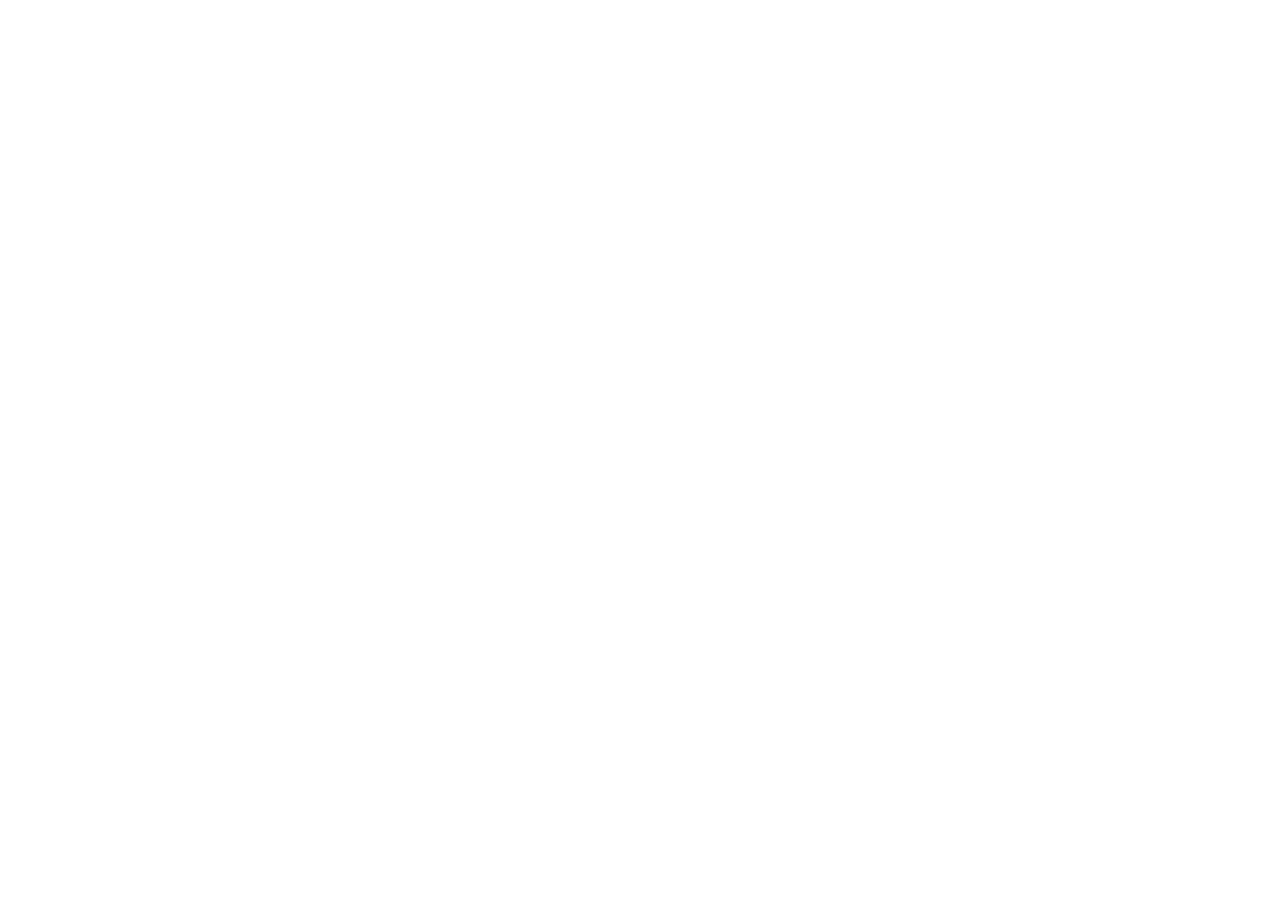
==== contato.html @ 776ea74e "Inicio do projeto" ====
<!DOCTYPE html>
<html lang="pt-br">

<head>
    <meta charset="UTF-8">
    <meta name="viewport" content="width=device-width, initial-scale=1.0">
    <meta http-equiv="X-UA-Compatible" content="ie=edge">
    <link href="style.css" type="text/css" rel="stylesheet">
    <title>4 CARS</title>
</head>

<body>

</body>

</html>
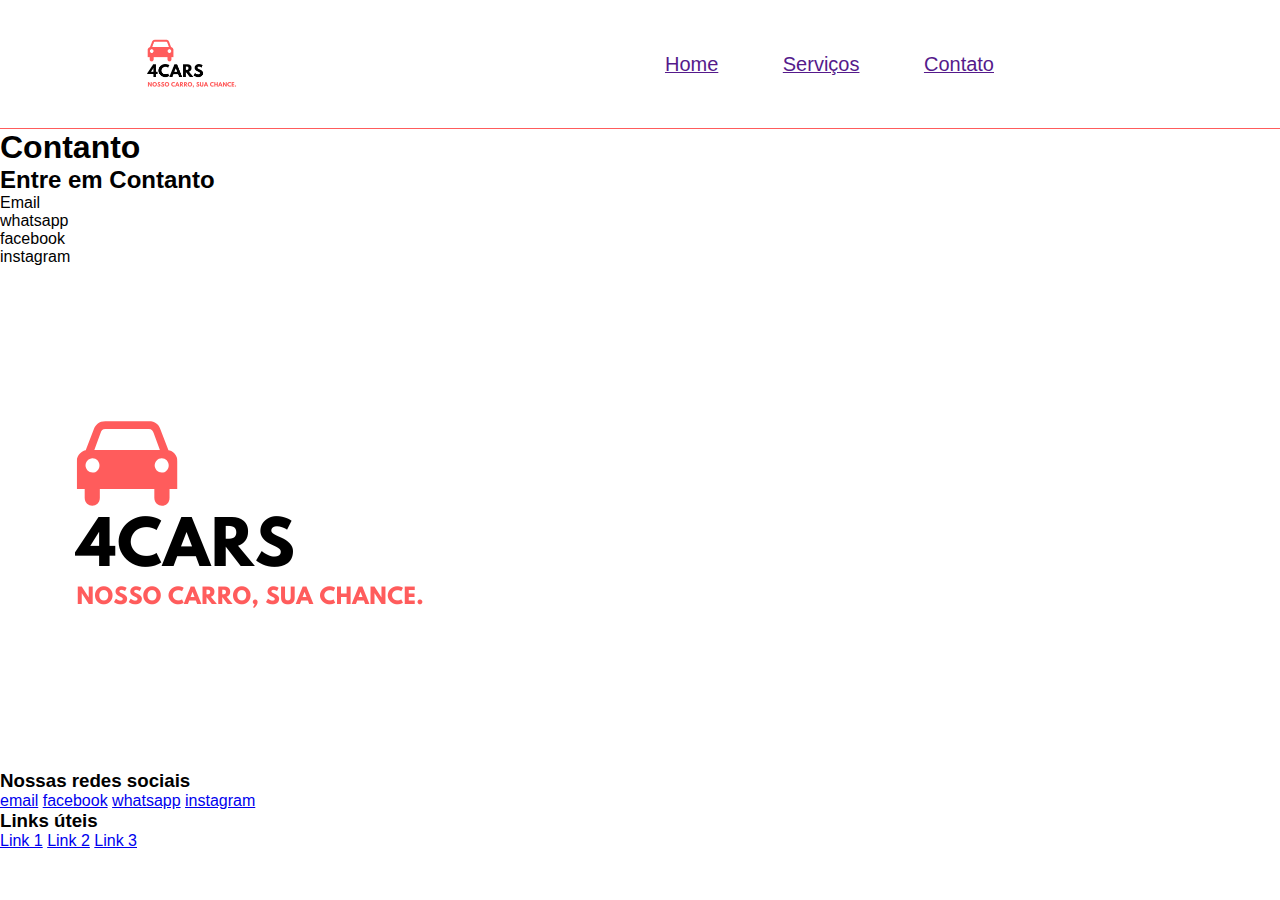
==== commit b3bb3e73: "feita pagina de serviços" ====
--- a/contato.html
+++ b/contato.html
@@ -1,16 +1,50 @@
 <!DOCTYPE html>
 <html lang="pt-br">
+  <head>
+    <meta charset="UTF-8" />
+    <meta name="viewport" content="width=device-width, initial-scale=1.0" />
+    <meta http-equiv="X-UA-Compatible" content="ie=edge" />
+    <link href="style.css" type="text/css" rel="stylesheet" />
+    <title>4 CARS</title>
+  </head>
+  <body>
+    <header>
+      <img src="img/4cars.png" alt="Logo" />
+      <nav>
+        <ul>
+          <a href=""><li>Home</li></a>
+          <a href=""><li>Serviços</li></a>
+          <a href=""><li>Contato</li></a>
+        </ul>
+      </nav>
+    </header>
 
-<head>
-    <meta charset="UTF-8">
-    <meta name="viewport" content="width=device-width, initial-scale=1.0">
-    <meta http-equiv="X-UA-Compatible" content="ie=edge">
-    <link href="style.css" type="text/css" rel="stylesheet">
-    <title>4 CARS</title>
-</head>
+    <main>
+      <h1>Contanto</h1>
+      <section>
+        <h2>Entre em Contanto</h2>
+        <p>Email</p>
+        <p>whatsapp</p>
+        <p>facebook</p>
+        <p>instagram</p>
+        <img id="4cars" src="./img/4cars.png" alt="Logo 4cars" />
+      </section>
+    </main>
 
-<body>
-
-</body>
-
-</html>+    <footer>
+      <div>
+        <h3>Nossas redes sociais</h3>
+        <a href="http://www.pudim.com.br">email</a>
+        <a href="http://www.pudim.com.br">facebook</a>
+        <a href="http://www.pudim.com.br">whatsapp</a>
+        <a href="http://www.pudim.com.br">instagram</a>
+      </div>
+      <div>
+        <h3>Links úteis</h3>
+        <a href="http://www.pudim.com.br">Link 1</a>
+        <a href="http://www.pudim.com.br">Link 2</a>
+        <a href="http://www.pudim.com.br">Link 3</a>
+      </div>
+    </footer>
+  </body>
+</html>
--- a/style.css
+++ b/style.css
@@ -0,0 +1,41 @@
+*{
+    padding: 0;
+    margin: 0;
+    font-family: 'Roboto',sans-serif;
+}
+/* cabecalho */
+header{
+    width: 100%;
+    display: flex ;
+    justify-content: space-between;
+    align-items: center;
+    border-bottom: 1px solid #FF5C5C;
+}
+header img{
+    padding-left: 10%;
+    width: 10%;
+}
+nav{
+    padding-right: 20%;
+}
+ul li{
+    margin:  0 30px;
+
+    list-style: none;
+    text-decoration: none;
+    display: inline;
+    font-size: 20px;
+    
+}
+
+a:hover{
+    border-radius: 5px ;
+    padding: 20px 0;
+    color: #f2f2f2;
+    background-color: #FF5C5C;
+    text-decoration: none;
+}
+
+
+
+/*  */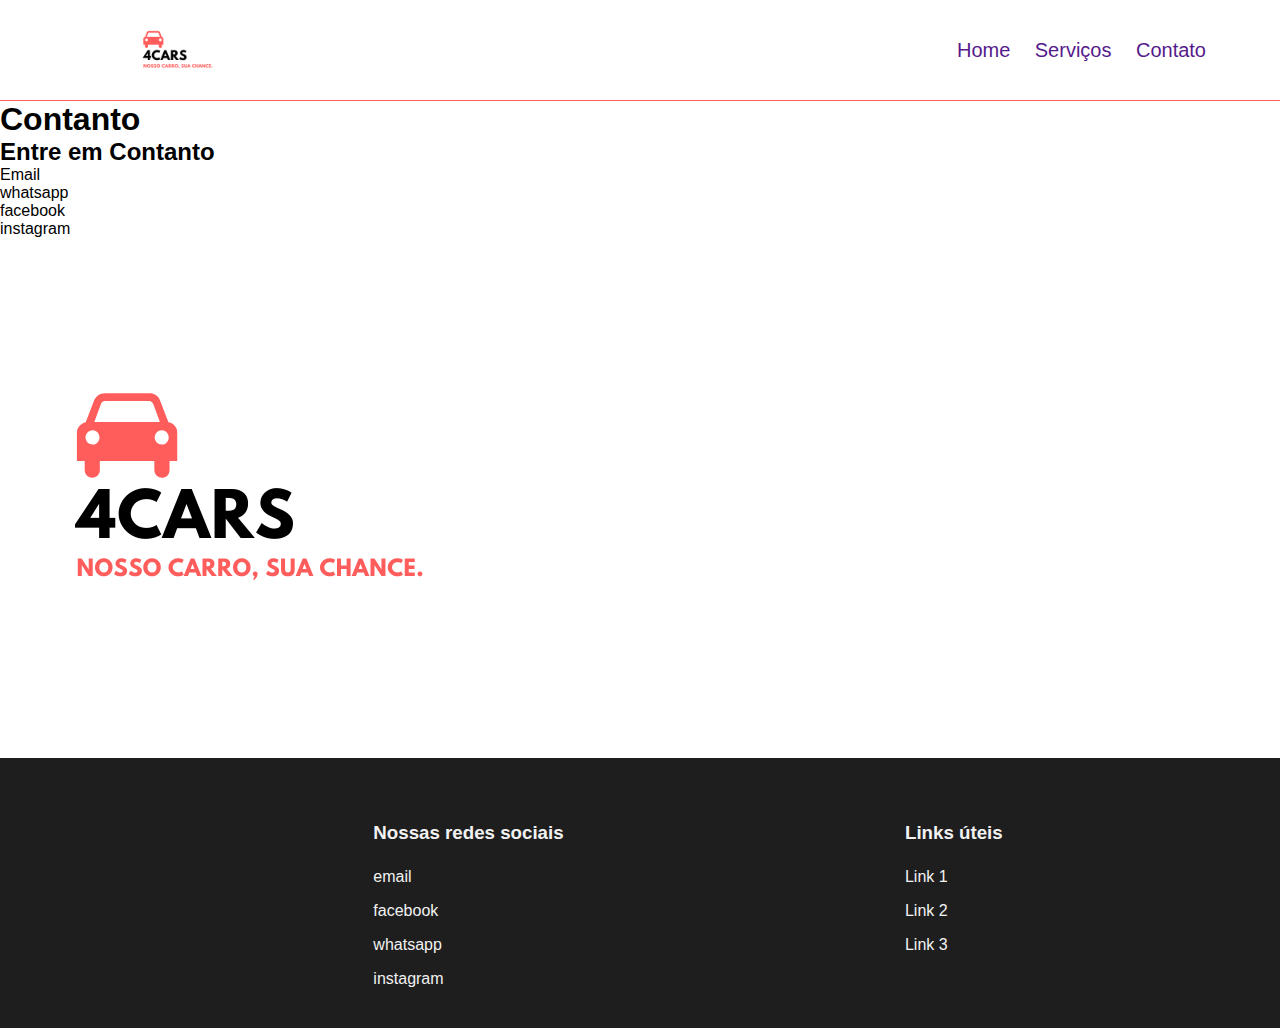
==== commit f3ea71eb: "Merge branch 'master' into branch-daniel" ====
--- a/contato.html
+++ b/contato.html
@@ -4,7 +4,12 @@
     <meta charset="UTF-8" />
     <meta name="viewport" content="width=device-width, initial-scale=1.0" />
     <meta http-equiv="X-UA-Compatible" content="ie=edge" />
+    
+    <!-- Estilos Gerais -->
     <link href="style.css" type="text/css" rel="stylesheet" />
+    <!-- Estilo da Página Contato -->
+    <link href="contato.css" type="text/css" rel="stylesheet" />
+    
     <title>4 CARS</title>
   </head>
   <body>
@@ -47,4 +52,5 @@
       </div>
     </footer>
   </body>
+
 </html>
--- a/style.css
+++ b/style.css
@@ -1,9 +1,12 @@
+/* GERAIS */
+
 *{
     padding: 0;
     margin: 0;
     font-family: 'Roboto',sans-serif;
 }
-/* cabecalho */
+
+/* CABEÇALHO */
 header{
     width: 100%;
     display: flex ;
@@ -11,16 +14,18 @@
     align-items: center;
     border-bottom: 1px solid #FF5C5C;
 }
+
 header img{
     padding-left: 10%;
-    width: 10%;
+    width: 100px;
 }
+
 nav{
-    padding-right: 20%;
+    padding-right: 5%;
 }
+
 ul li{
-    margin:  0 30px;
-
+    margin:  0 10px;
     list-style: none;
     text-decoration: none;
     display: inline;
@@ -28,14 +33,74 @@
     
 }
 
-a:hover{
-    border-radius: 5px ;
-    padding: 20px 0;
-    color: #f2f2f2;
-    background-color: #FF5C5C;
+a {
     text-decoration: none;
 }
 
+a.menu-btn {
+    border-radius: 3px;
+    padding: 12px;
+    color: #f2f2f2;
+    background-color: #FF5C5C;
+    /* transition: all 0.3s ease; */
+}
 
+a.menu-btn:hover{
+    border-radius: 6px;
+    padding: 12px;
+    color: #f2f2f2;
+    background-color: #1E1E1E;
+    transition: all 0.5s ease-in-out;
+    text-decoration: none;
+}
 
-/*  */+a.active{
+    border-radius: 6px;
+    padding: 12px;
+    color: #f2f2f2;
+    background-color: #1E1E1E;
+    transition: all 0.5s ease-out;
+    text-decoration: none;
+}
+
+/* RODAPÉ */
+
+footer {
+    background-color: #1E1E1E;
+    color: #f2f2f2;
+    width: 100%;
+    padding: 3rem;
+    padding-bottom: 1rem;
+    margin-top: 1rem;
+    bottom: 0;
+    left: 0;
+    display: flex;
+    justify-content: space-evenly;
+}
+
+footer div {
+    display: flex;
+    flex-direction: column;
+    padding: 1rem;
+}
+
+footer div h3 {
+    padding-bottom: 1rem;
+}
+
+footer div a {
+    text-decoration: none;
+    color: #f2f2f2;
+    padding: .5rem 0;
+    border-radius: 3px;
+    transition: all 0.5s ease;
+}
+
+footer div a:hover{
+    border-radius: 6px;
+    padding: .5rem;
+    color: #1E1E1E;
+    background-color: #FF5C5C;
+    transition: all 0.5s ease-out;
+    text-decoration: none;
+}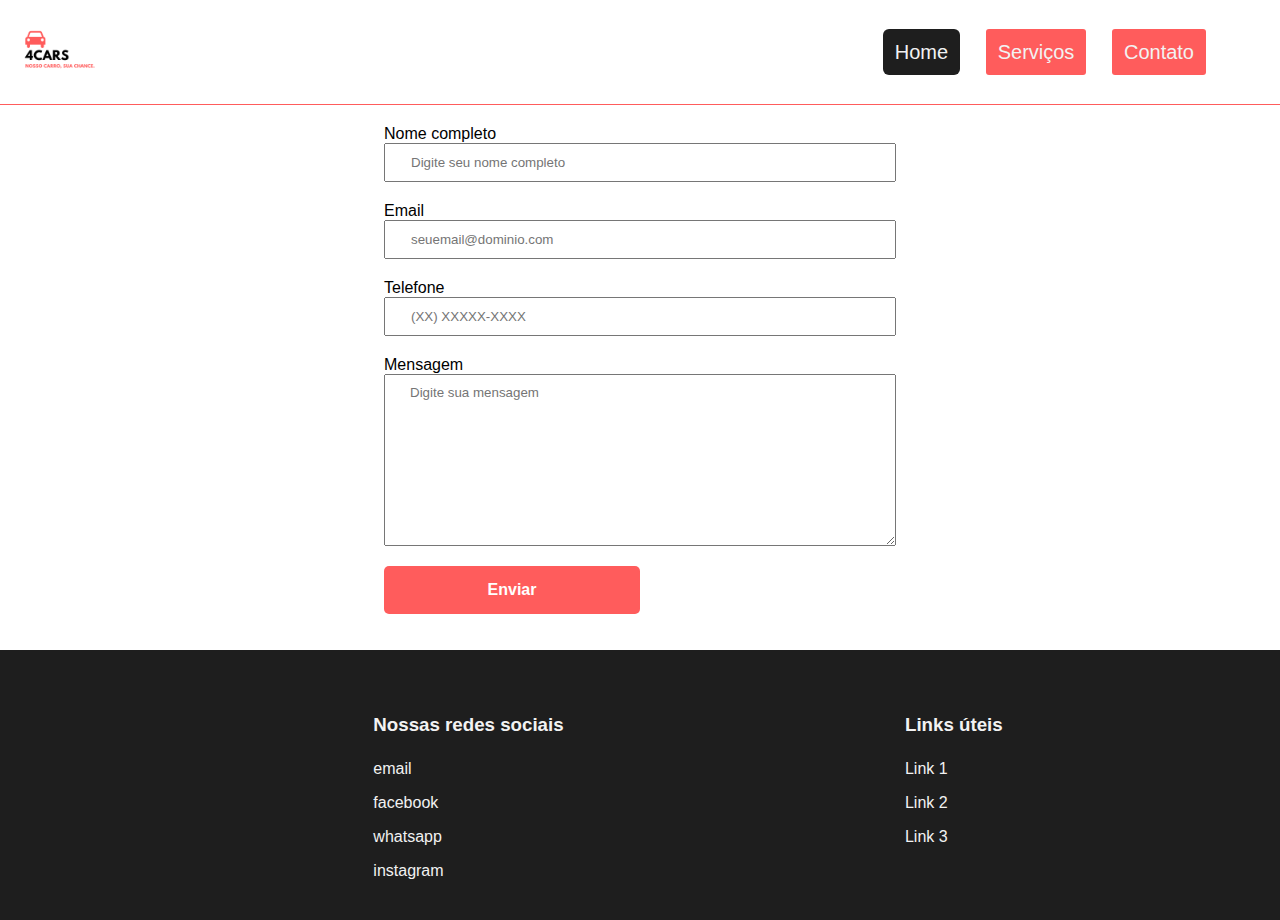
==== commit a22659be: "pg contato" ====
--- a/contato.html
+++ b/contato.html
@@ -4,38 +4,51 @@
     <meta charset="UTF-8" />
     <meta name="viewport" content="width=device-width, initial-scale=1.0" />
     <meta http-equiv="X-UA-Compatible" content="ie=edge" />
-    
+    <link href="style.css" type="text/css" rel="stylesheet" />
     <!-- Estilos Gerais -->
     <link href="style.css" type="text/css" rel="stylesheet" />
     <!-- Estilo da Página Contato -->
     <link href="contato.css" type="text/css" rel="stylesheet" />
-    
     <title>4 CARS</title>
   </head>
+
   <body>
     <header>
-      <img src="img/4cars.png" alt="Logo" />
+      <a href="/index.html">
+        <img src="img/4cars.png" alt="Logo" />
+      </a>
       <nav>
         <ul>
-          <a href=""><li>Home</li></a>
-          <a href=""><li>Serviços</li></a>
-          <a href=""><li>Contato</li></a>
+          <li>
+            <a class="menu-btn active" href="#">Home</a>
+          </li>
+          <li>
+            <a class="menu-btn" href="servicos.html">Serviços</a>
+          </li>
+          <li>
+            <a class="menu-btn" href="contato.html">Contato</a>
+          </li>
         </ul>
       </nav>
     </header>
+    <main>
+      <section class="section-form">
+        <form>
+   
+          <label  for="nomesobrenome">Nome completo</label>
+          <input type="text" id="nomesobrenome" class="input-padrao" placeholder="Digite seu nome completo" required>
+          <label for="email">Email</label>
+          <input type="email" id="email" class="input-padrao" required placeholder="seuemail@dominio.com">
+          <label for="telefone">Telefone</label>
+          <input type="tel" id="telefone" class="input-padrao" required placeholder="(XX) XXXXX-XXXX">
+          <label for="mensagem">Mensagem</label>
+          <textarea cols="70" rows="10" id="mensagem" class="input-padrao" placeholder="Digite sua mensagem" required></textarea>
 
-    <main>
-      <h1>Contanto</h1>
-      <section>
-        <h2>Entre em Contanto</h2>
-        <p>Email</p>
-        <p>whatsapp</p>
-        <p>facebook</p>
-        <p>instagram</p>
-        <img id="4cars" src="./img/4cars.png" alt="Logo 4cars" />
+          <input type="submit" value="Enviar" class="enviar">
+        </form>
       </section>
+      
     </main>
-
     <footer>
       <div>
         <h3>Nossas redes sociais</h3>
@@ -51,6 +64,6 @@
         <a href="http://www.pudim.com.br">Link 3</a>
       </div>
     </footer>
+    
   </body>
-
 </html>
--- a/contato.css
+++ b/contato.css
@@ -0,0 +1,44 @@
+.section-form{
+    display: flex;
+    flex-direction: column;
+    justify-content: center;
+    align-items: center;
+    width: 100%;
+}
+form{
+    width: 40%;
+    padding: 20px;
+    display: flex;
+    flex-direction: column;
+    justify-content: center;
+}
+
+form label, form legend{
+	font-size: 1rem;
+}
+.input-padrao{
+	margin: 0 0 20px;
+	padding: 10px 25px;	
+}
+.enviar{
+	width: 50%;
+	padding: 15px 0;
+	background-color:#FF5C5C;
+	color: white;
+	font-weight: bold;
+	font-size: 1rem;
+	border:none;
+	border-radius: 5px;
+
+}
+.enviar:hover{
+	background-color: #1E1E1E;
+
+}
+
+@media screen and (max-width: 500px){
+    form{
+        width: 80%;
+    }
+    
+}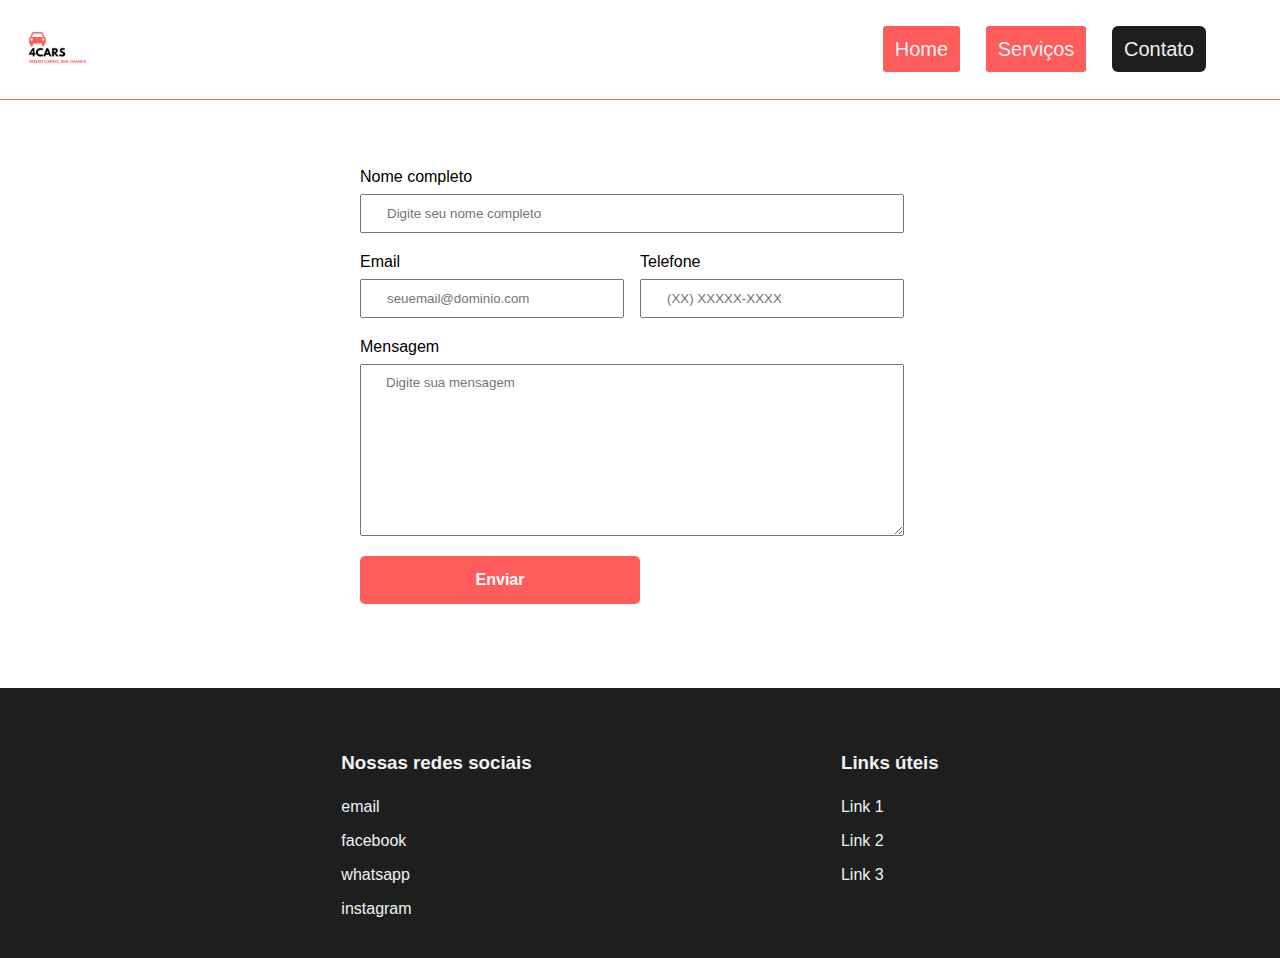
==== commit 86c287f5: "diagramacao completa padding corrigida" ====
--- a/contato.html
+++ b/contato.html
@@ -4,11 +4,12 @@
     <meta charset="UTF-8" />
     <meta name="viewport" content="width=device-width, initial-scale=1.0" />
     <meta http-equiv="X-UA-Compatible" content="ie=edge" />
-    <link href="style.css" type="text/css" rel="stylesheet" />
+
     <!-- Estilos Gerais -->
     <link href="style.css" type="text/css" rel="stylesheet" />
     <!-- Estilo da Página Contato -->
     <link href="contato.css" type="text/css" rel="stylesheet" />
+
     <title>4 CARS</title>
   </head>
 
@@ -20,13 +21,13 @@
       <nav>
         <ul>
           <li>
-            <a class="menu-btn active" href="#">Home</a>
+            <a class="menu-btn" href="index.html">Home</a>
           </li>
           <li>
             <a class="menu-btn" href="servicos.html">Serviços</a>
           </li>
           <li>
-            <a class="menu-btn" href="contato.html">Contato</a>
+            <a class="menu-btn active" href="contato.html">Contato</a>
           </li>
         </ul>
       </nav>
@@ -34,20 +35,49 @@
     <main>
       <section class="section-form">
         <form>
-   
-          <label  for="nomesobrenome">Nome completo</label>
-          <input type="text" id="nomesobrenome" class="input-padrao" placeholder="Digite seu nome completo" required>
-          <label for="email">Email</label>
-          <input type="email" id="email" class="input-padrao" required placeholder="seuemail@dominio.com">
-          <label for="telefone">Telefone</label>
-          <input type="tel" id="telefone" class="input-padrao" required placeholder="(XX) XXXXX-XXXX">
+          <label for="nomesobrenome">Nome completo</label>
+          <input
+            type="text"
+            id="nomesobrenome"
+            class="input-padrao"
+            placeholder="Digite seu nome completo"
+            required
+          />
+          <div>
+            <div>
+              <label for="email">Email</label>
+              <input
+                type="email"
+                id="email"
+                class="input-padrao"
+                required
+                placeholder="seuemail@dominio.com"
+              />
+            </div>
+            <div>
+              <label for="telefone">Telefone</label>
+              <input
+                type="tel"
+                id="telefone"
+                class="input-padrao"
+                required
+                placeholder="(XX) XXXXX-XXXX"
+              />
+            </div>
+          </div>
           <label for="mensagem">Mensagem</label>
-          <textarea cols="70" rows="10" id="mensagem" class="input-padrao" placeholder="Digite sua mensagem" required></textarea>
+          <textarea
+            cols="70"
+            rows="10"
+            id="mensagem"
+            class="input-padrao"
+            placeholder="Digite sua mensagem"
+            required
+          ></textarea>
 
-          <input type="submit" value="Enviar" class="enviar">
+          <input type="submit" value="Enviar" class="enviar" />
         </form>
       </section>
-      
     </main>
     <footer>
       <div>
@@ -64,6 +94,5 @@
         <a href="http://www.pudim.com.br">Link 3</a>
       </div>
     </footer>
-    
   </body>
 </html>
--- a/style.css
+++ b/style.css
@@ -4,6 +4,7 @@
     padding: 0;
     margin: 0;
     font-family: 'Roboto',sans-serif;
+    box-sizing: border-box;
 }
 
 /* CABEÇALHO */
@@ -13,10 +14,11 @@
     justify-content: space-between;
     align-items: center;
     border-bottom: 1px solid #FF5C5C;
+    height: 100px;
 }
 
 header img{
-    padding-left: 10%;
+    padding-left: 1rem;
     width: 100px;
 }
 
@@ -72,6 +74,7 @@
     padding: 3rem;
     padding-bottom: 1rem;
     margin-top: 1rem;
+    position: static;
     bottom: 0;
     left: 0;
     display: flex;
@@ -103,4 +106,22 @@
     background-color: #FF5C5C;
     transition: all 0.5s ease-out;
     text-decoration: none;
+
+}
+
+@media screen and (max-width: 375px) {
+      main {
+    padding: 1rem 0;
+    margin: 0;
+    overflow-x: hidden;
+  }
+  .container {
+      margin: 0;
+  }
+    footer {
+        display: flex;
+        flex-direction: column;
+        padding: 0;
+        margin: 0;
+      }
 }--- a/contato.css
+++ b/contato.css
@@ -4,9 +4,11 @@
     justify-content: center;
     align-items: center;
     width: 100%;
+    padding: 3rem 0;
 }
 form{
-    width: 40%;
+    width: 80%;
+    max-width: 600px;
     padding: 20px;
     display: flex;
     flex-direction: column;
@@ -16,9 +18,24 @@
 form label, form legend{
 	font-size: 1rem;
 }
+
+label {
+    margin-bottom: .5rem;
+}
+
+form div {
+    display: flex;
+    justify-content: space-between;
+    width: 100%;
+}
+
+form div div {
+    display: flex;
+    flex-direction: column;
+}
 .input-padrao{
-	margin: 0 0 20px;
-	padding: 10px 25px;	
+	margin: 0 1rem 20px 0;
+	padding: 10px 25px;
 }
 .enviar{
 	width: 50%;
@@ -36,9 +53,15 @@
 
 }
 
-@media screen and (max-width: 500px){
+@media screen and (max-width: 375px){
     form{
         width: 80%;
     }
+
+    form div {
+        flex-wrap: wrap;
+        justify-content: center;
+    }
+    form div div {}
     
 }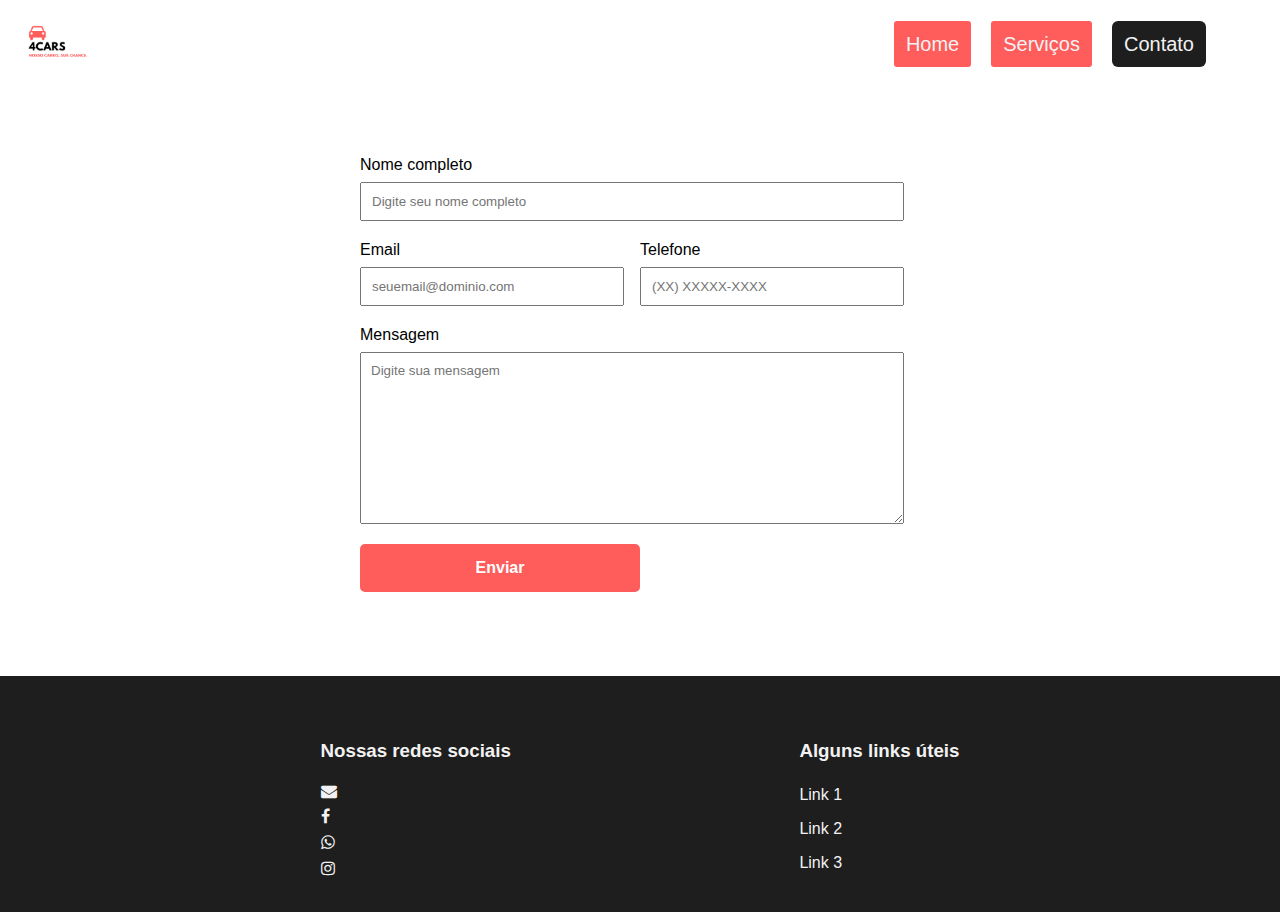
==== commit c47d8857: "Adicionados icones e projeto finalizado" ====
--- a/contato.html
+++ b/contato.html
@@ -9,6 +9,7 @@
     <link href="style.css" type="text/css" rel="stylesheet" />
     <!-- Estilo da Página Contato -->
     <link href="contato.css" type="text/css" rel="stylesheet" />
+    <link rel="stylesheet" href="https://cdnjs.cloudflare.com/ajax/libs/font-awesome/4.7.0/css/font-awesome.min.css">
 
     <title>4 CARS</title>
   </head>
@@ -82,13 +83,13 @@
     <footer>
       <div>
         <h3>Nossas redes sociais</h3>
-        <a href="http://www.pudim.com.br">email</a>
-        <a href="http://www.pudim.com.br">facebook</a>
-        <a href="http://www.pudim.com.br">whatsapp</a>
-        <a href="http://www.pudim.com.br">instagram</a>
+        <a href="http://www.pudim.com.br" class="btn fa fa-envelope"></a>
+        <a href="http://www.pudim.com.br" class="btn fa fa-facebook"></a>
+        <a href="http://www.pudim.com.br" class="btn fa fa-whatsapp"></a>
+        <a href="http://www.pudim.com.br" class="btn fa fa-instagram"></a>
       </div>
       <div>
-        <h3>Links úteis</h3>
+        <h3>Alguns links úteis</h3>
         <a href="http://www.pudim.com.br">Link 1</a>
         <a href="http://www.pudim.com.br">Link 2</a>
         <a href="http://www.pudim.com.br">Link 3</a>
--- a/style.css
+++ b/style.css
@@ -13,8 +13,8 @@
     display: flex ;
     justify-content: space-between;
     align-items: center;
-    border-bottom: 1px solid #FF5C5C;
-    height: 100px;
+    /* border-bottom: 1px solid #FF5C5C; */
+    /* height: 100px; */
 }
 
 header img{
@@ -26,13 +26,18 @@
     padding-right: 5%;
 }
 
+ul {
+    display: flex;
+    justify-content: center;
+    align-items: center;
+}
+
 ul li{
     margin:  0 10px;
     list-style: none;
     text-decoration: none;
-    display: inline;
     font-size: 20px;
-    
+    width: 100%;
 }
 
 a {
@@ -91,17 +96,19 @@
     padding-bottom: 1rem;
 }
 
-footer div a {
+footer div a.btn {
+    width: 1.5rem;
     text-decoration: none;
     color: #f2f2f2;
-    padding: .5rem 0;
+    padding: 0.3rem 0;
     border-radius: 3px;
     transition: all 0.5s ease;
 }
 
-footer div a:hover{
+footer div a.btn:hover{
+    width: 1.5rem;
     border-radius: 6px;
-    padding: .5rem;
+    padding: .3rem .3rem;
     color: #1E1E1E;
     background-color: #FF5C5C;
     transition: all 0.5s ease-out;
@@ -109,19 +116,38 @@
 
 }
 
+footer div a {
+    text-decoration: none;
+    color: #f2f2f2;
+    padding: 0.5rem 0;
+    
+}
+
+
 @media screen and (max-width: 375px) {
-      main {
-    padding: 1rem 0;
-    margin: 0;
-    overflow-x: hidden;
-  }
-  .container {
-      margin: 0;
-  }
+    main {
+        padding: 1rem 0;
+        margin: 0;
+        overflow-x: hidden;
+    }
+
+    .container {
+        margin: 0;
+    }
+
+    header {
+        flex-wrap: wrap;
+        justify-content: center;
+    }
+
+    nav {
+        padding: 0;
+    }
+
     footer {
         display: flex;
         flex-direction: column;
         padding: 0;
         margin: 0;
-      }
+        }
 }--- a/contato.css
+++ b/contato.css
@@ -35,7 +35,7 @@
 }
 .input-padrao{
 	margin: 0 1rem 20px 0;
-	padding: 10px 25px;
+	padding: 10px;
 }
 .enviar{
 	width: 50%;
@@ -62,6 +62,5 @@
         flex-wrap: wrap;
         justify-content: center;
     }
-    form div div {}
     
 }